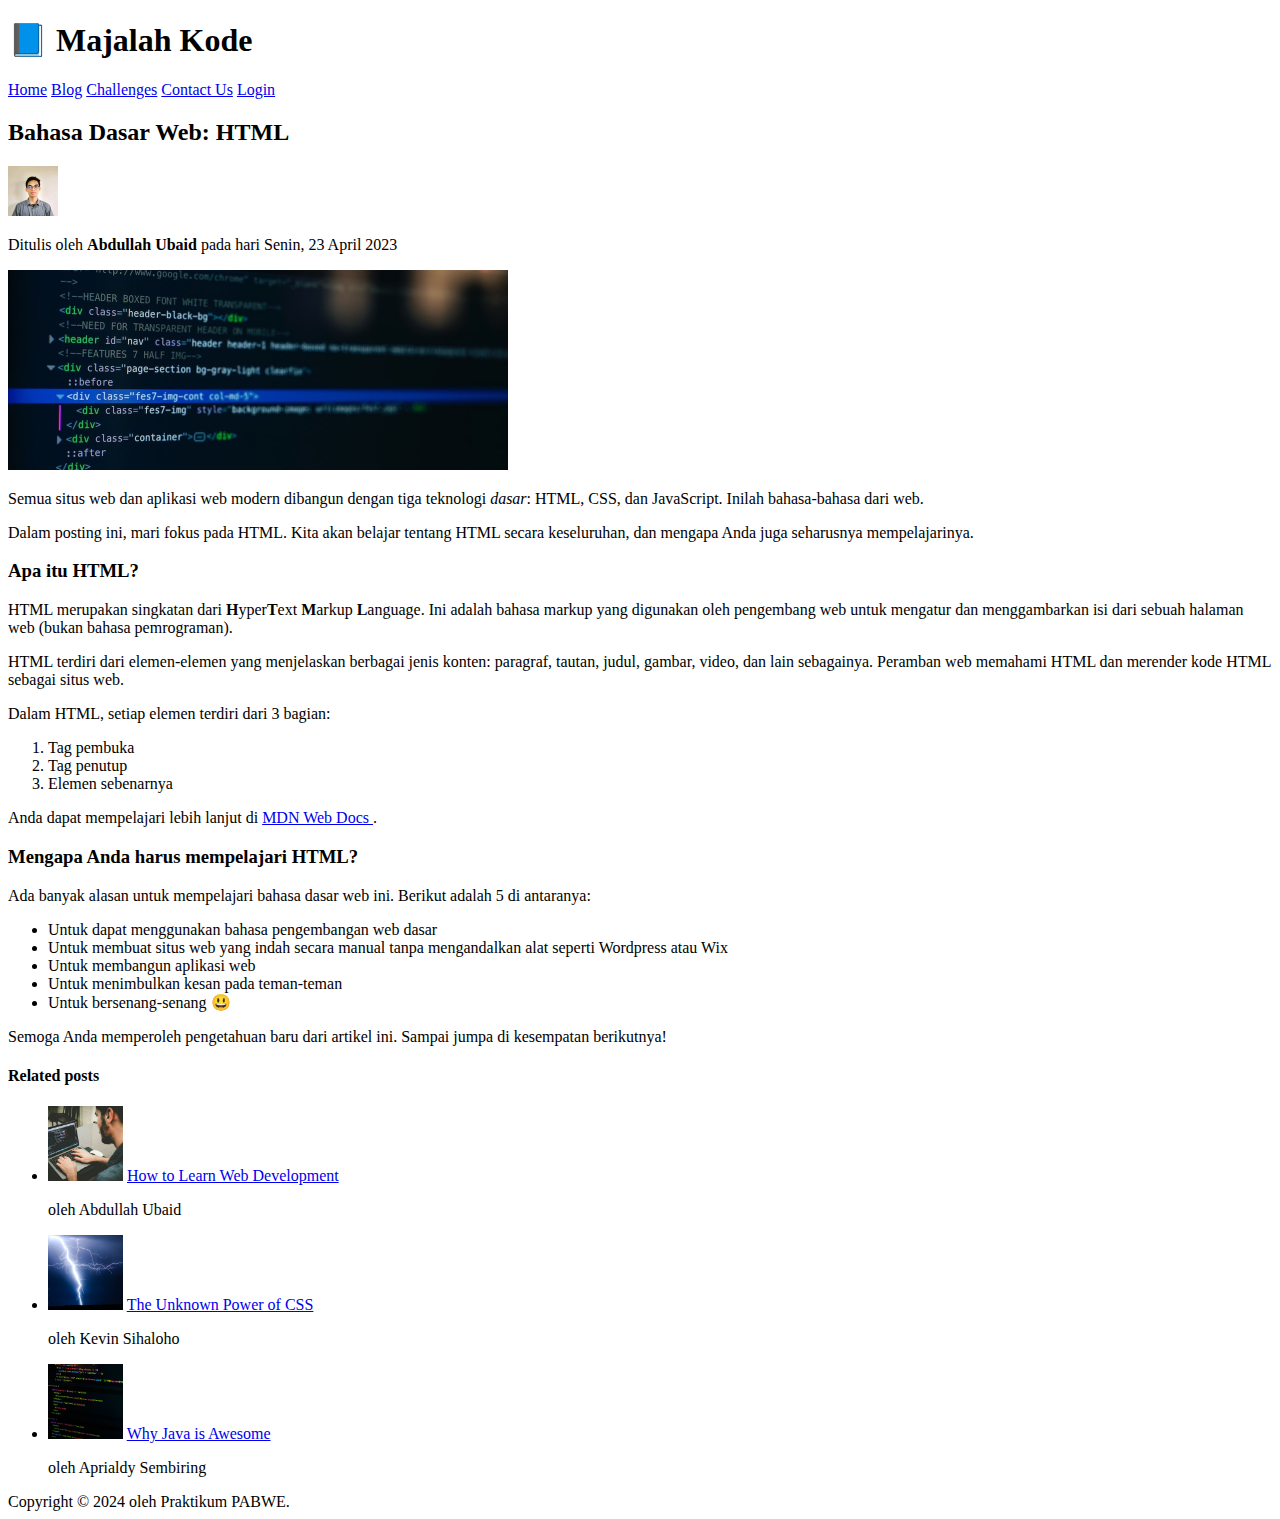
==== index.html @ 130d22da "Add files via upload" ====
<!DOCTYPE html>
<html lang="id">
  <head>
    <meta charset="UTF-8" />
    <title>Praktikum PABWE</title>
  </head>
  <body>
    <!-- Membuat artikel sederhana dengan HTML -->
    <header>
      <h1>&#128216; Majalah Kode</h1>

      <nav>
        <a href="index.html">Home</a>
        <a href="blog.html">Blog</a>
        <a href="challenges.html">Challenges</a>
        <a href="contact.html">Contact Us</a>
        <a href="login.html">Login</a>
      </nav>
    </header>

    <article>
      <header>
        <h2>Bahasa Dasar Web: HTML</h2>

        <img
          src="assets/img/abdullah.jpeg"
          alt="Photo profile"
          width="50"
          height="50"
        />

        <p>
          Ditulis oleh
          <strong>Abdullah Ubaid</strong>
          pada hari Senin, 23 April 2023
        </p>

        <img
          src="assets/img/post-img.jpg"
          alt="HTML code on a screen"
          width="500"
          height="200"
        />
      </header>

      <p>
        Semua situs web dan aplikasi web modern dibangun dengan tiga teknologi
        <em>dasar</em>: HTML, CSS, dan JavaScript. Inilah bahasa-bahasa dari
        web.
      </p>
      <p>
        Dalam posting ini, mari fokus pada HTML. Kita akan belajar tentang HTML
        secara keseluruhan, dan mengapa Anda juga seharusnya mempelajarinya.
      </p>

      <h3>Apa itu HTML?</h3>
      <p>
        HTML merupakan singkatan dari
        <strong>H</strong>yper<strong>T</strong>ext <strong>M</strong>arkup
        <strong>L</strong>anguage. Ini adalah bahasa markup yang digunakan oleh
        pengembang web untuk mengatur dan menggambarkan isi dari sebuah halaman
        web (bukan bahasa pemrograman).
      </p>
      <p>
        HTML terdiri dari elemen-elemen yang menjelaskan berbagai jenis konten:
        paragraf, tautan, judul, gambar, video, dan lain sebagainya. Peramban
        web memahami HTML dan merender kode HTML sebagai situs web.
      </p>
      <p>Dalam HTML, setiap elemen terdiri dari 3 bagian:</p>
      <ol>
        <li>Tag pembuka</li>
        <li>Tag penutup</li>
        <li>Elemen sebenarnya</li>
      </ol>

      <p>
        Anda dapat mempelajari lebih lanjut di
        <a
          href="https://developer.mozilla.org/en-US/docs/Web/HTML"
          target="_blank"
        >
          MDN Web Docs
        </a>
        .
      </p>

      <h3>Mengapa Anda harus mempelajari HTML?</h3>
      <p>
        Ada banyak alasan untuk mempelajari bahasa dasar web ini. Berikut adalah
        5 di antaranya:
      </p>
      <ul>
        <li>Untuk dapat menggunakan bahasa pengembangan web dasar</li>
        <li>
          Untuk membuat situs web yang indah secara manual tanpa mengandalkan
          alat seperti Wordpress atau Wix
        </li>
        <li>Untuk membangun aplikasi web</li>
        <li>Untuk menimbulkan kesan pada teman-teman</li>
        <li>Untuk bersenang-senang 😃</li>
      </ul>
      <p>
        Semoga Anda memperoleh pengetahuan baru dari artikel ini. Sampai jumpa
        di kesempatan berikutnya!
      </p>
    </article>
    <aside>
      <h4>Related posts</h4>
      <ul>
        <li>
          <img src="assets/img/related-1.jpg" width="75px" height="75px" />
          <a href="#">How to Learn Web Development</a>
          <p>oleh Abdullah Ubaid</p>
        </li>
        <li>
          <img src="assets/img/related-2.jpg" width="75px" height="75px" />
          <a href="#">The Unknown Power of CSS</a>
          <p>oleh Kevin Sihaloho</p>
        </li>
        <li>
          <img src="assets/img/related-3.jpg" width="75px" height="75px" />
          <a href="#">Why Java is Awesome</a>
          <p>oleh Aprialdy Sembiring</p>
        </li>
      </ul>
    </aside>
    <footer>Copyright &copy; 2024 oleh Praktikum PABWE.</footer>
  </body>
</html>
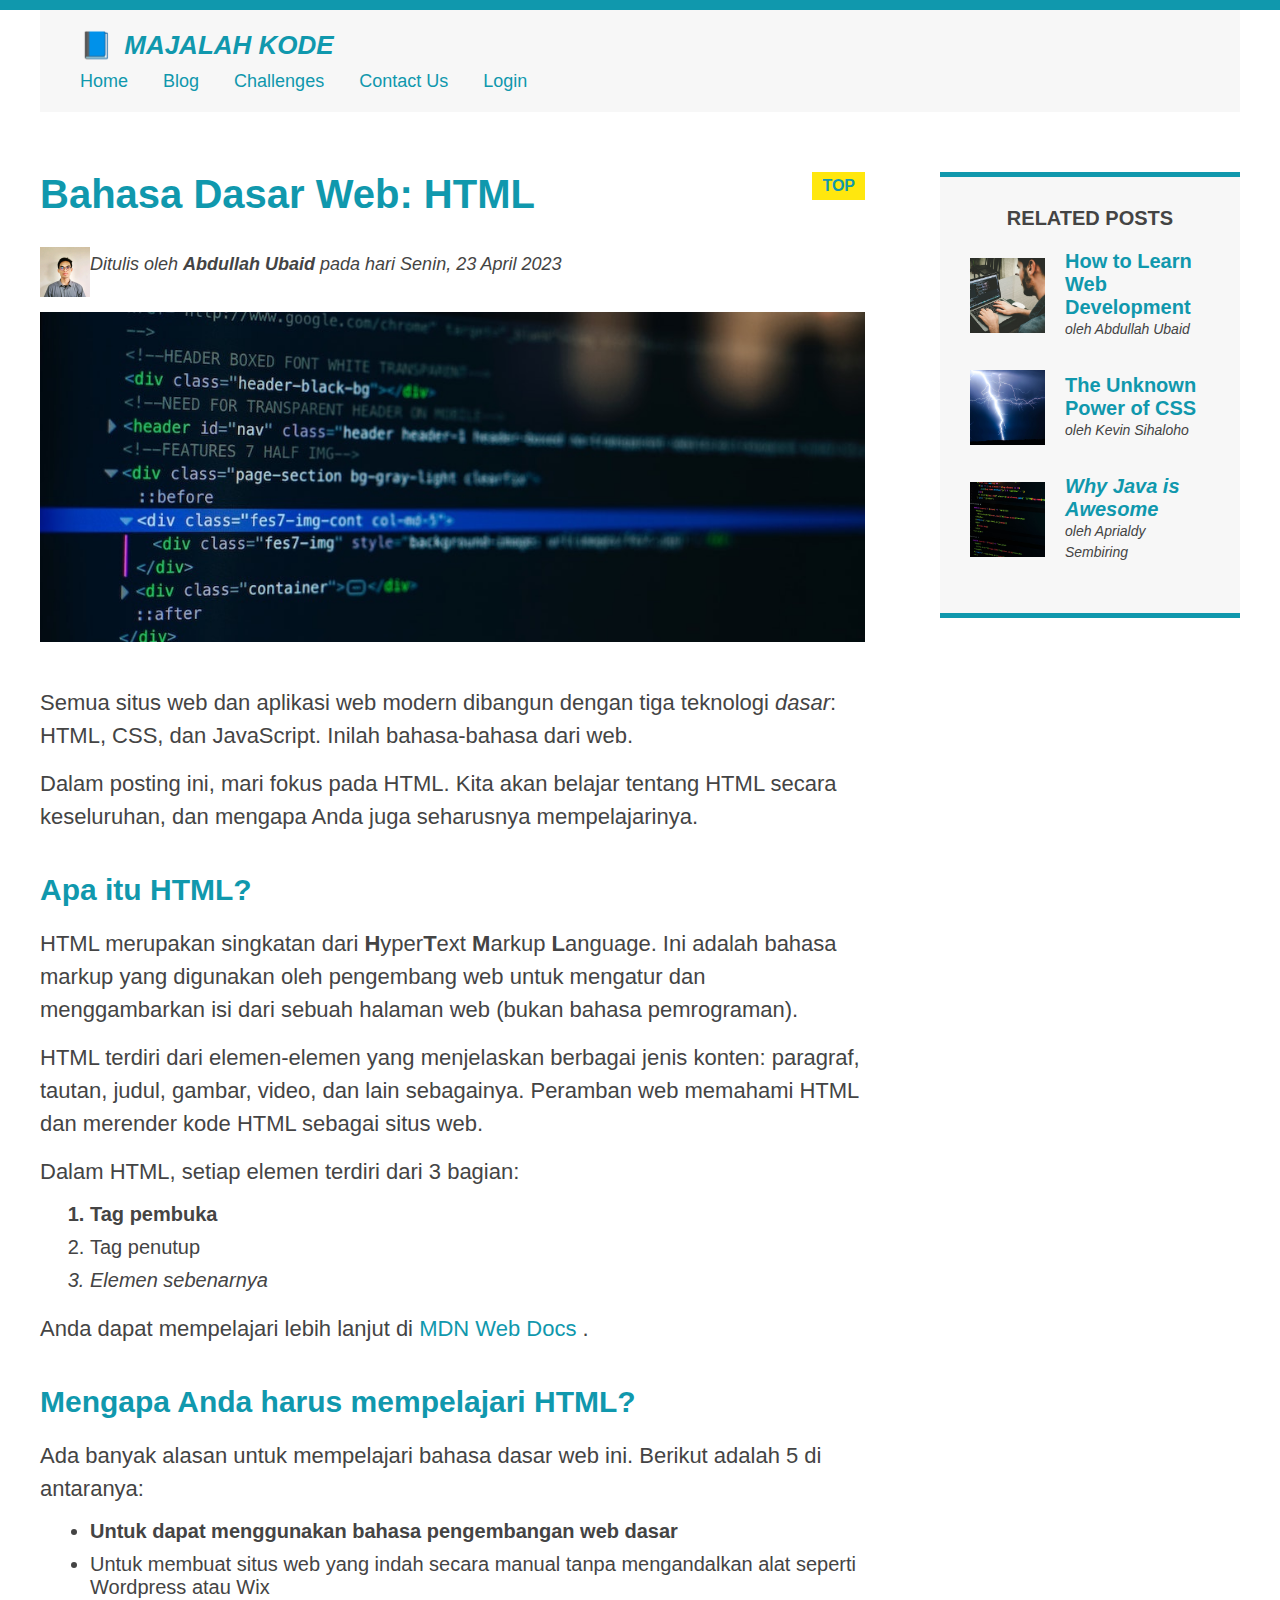
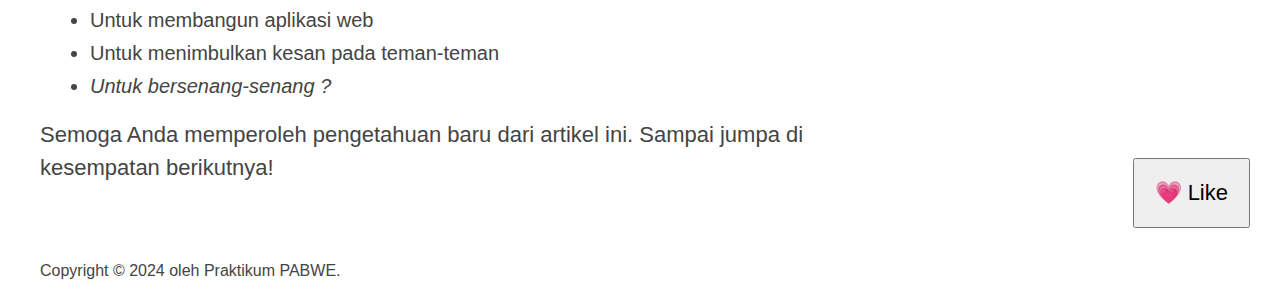
==== commit 3f3a2709: "Add files via upload" ====
--- a/index.html
+++ b/index.html
@@ -3,127 +3,169 @@
   <head>
     <meta charset="UTF-8" />
     <title>Praktikum PABWE</title>
+    <link rel="stylesheet" href="style.css" />
+    <link rel="stylesheet" href="layouts.css" />
   </head>
   <body>
     <!-- Membuat artikel sederhana dengan HTML -->
-    <header>
-      <h1>&#128216; Majalah Kode</h1>
+    <div class="container">
+      <header class="main-header clearfix">
+        <h1>&#128216; Majalah Kode</h1>
 
-      <nav>
-        <a href="index.html">Home</a>
-        <a href="blog.html">Blog</a>
-        <a href="challenges.html">Challenges</a>
-        <a href="contact.html">Contact Us</a>
-        <a href="login.html">Login</a>
-      </nav>
-    </header>
+        <nav>
+          <a href="index.html">Home</a>
+          <a href="blog.html">Blog</a>
+          <a href="challenges.html">Challenges</a>
+          <a href="contact.html">Contact Us</a>
+          <a href="login.html">Login</a>
+        </nav>
+      </header>
 
-    <article>
-      <header>
-        <h2>Bahasa Dasar Web: HTML</h2>
+      <!-- Hanya untuk flexbox -->
+      <!-- <div class="row"> -->
+      <article>
+        <header class="post-header">
+          <h2 class="top">Bahasa Dasar Web: HTML</h2>
 
-        <img
-          src="assets/img/abdullah.jpeg"
-          alt="Photo profile"
-          width="50"
-          height="50"
-        />
+          <div class="author-box">
+            <img
+              src="assets/img/abdullah.jpeg"
+              alt="Photo profile"
+              width="50"
+              height="50"
+            />
+
+            <p id="author">
+              Ditulis oleh
+              <strong>Abdullah Ubaid</strong>
+              pada hari Senin, 23 April 2023
+            </p>
+          </div>
+
+          <img
+            src="assets/img/post-img.jpg"
+            alt="HTML code on a screen"
+            width="500"
+            height="200"
+            class="post-img"
+          />
+        </header>
 
         <p>
-          Ditulis oleh
-          <strong>Abdullah Ubaid</strong>
-          pada hari Senin, 23 April 2023
+          Semua situs web dan aplikasi web modern dibangun dengan tiga teknologi
+          <em>dasar</em>: HTML, CSS, dan JavaScript. Inilah bahasa-bahasa dari
+          web.
+        </p>
+        <p>
+          Dalam posting ini, mari fokus pada HTML. Kita akan belajar tentang
+          HTML secara keseluruhan, dan mengapa Anda juga seharusnya
+          mempelajarinya.
         </p>
 
-        <img
-          src="assets/img/post-img.jpg"
-          alt="HTML code on a screen"
-          width="500"
-          height="200"
-        />
-      </header>
+        <h3>Apa itu HTML?</h3>
+        <p>
+          HTML merupakan singkatan dari
+          <strong>H</strong>yper<strong>T</strong>ext <strong>M</strong>arkup
+          <strong>L</strong>anguage. Ini adalah bahasa markup yang digunakan
+          oleh pengembang web untuk mengatur dan menggambarkan isi dari sebuah
+          halaman web (bukan bahasa pemrograman).
+        </p>
+        <p>
+          HTML terdiri dari elemen-elemen yang menjelaskan berbagai jenis
+          konten: paragraf, tautan, judul, gambar, video, dan lain sebagainya.
+          Peramban web memahami HTML dan merender kode HTML sebagai situs web.
+        </p>
+        <p>Dalam HTML, setiap elemen terdiri dari 3 bagian:</p>
+        <ol>
+          <li>Tag pembuka</li>
+          <li>Tag penutup</li>
+          <li>Elemen sebenarnya</li>
+        </ol>
 
-      <p>
-        Semua situs web dan aplikasi web modern dibangun dengan tiga teknologi
-        <em>dasar</em>: HTML, CSS, dan JavaScript. Inilah bahasa-bahasa dari
-        web.
-      </p>
-      <p>
-        Dalam posting ini, mari fokus pada HTML. Kita akan belajar tentang HTML
-        secara keseluruhan, dan mengapa Anda juga seharusnya mempelajarinya.
-      </p>
+        <p>
+          Anda dapat mempelajari lebih lanjut di
+          <a
+            href="https://developer.mozilla.org/en-US/docs/Web/HTML"
+            target="_blank"
+          >
+            MDN Web Docs
+          </a>
+          .
+        </p>
 
-      <h3>Apa itu HTML?</h3>
-      <p>
-        HTML merupakan singkatan dari
-        <strong>H</strong>yper<strong>T</strong>ext <strong>M</strong>arkup
-        <strong>L</strong>anguage. Ini adalah bahasa markup yang digunakan oleh
-        pengembang web untuk mengatur dan menggambarkan isi dari sebuah halaman
-        web (bukan bahasa pemrograman).
-      </p>
-      <p>
-        HTML terdiri dari elemen-elemen yang menjelaskan berbagai jenis konten:
-        paragraf, tautan, judul, gambar, video, dan lain sebagainya. Peramban
-        web memahami HTML dan merender kode HTML sebagai situs web.
-      </p>
-      <p>Dalam HTML, setiap elemen terdiri dari 3 bagian:</p>
-      <ol>
-        <li>Tag pembuka</li>
-        <li>Tag penutup</li>
-        <li>Elemen sebenarnya</li>
-      </ol>
+        <h3>Mengapa Anda harus mempelajari HTML?</h3>
+        <p>
+          Ada banyak alasan untuk mempelajari bahasa dasar web ini. Berikut
+          adalah 5 di antaranya:
+        </p>
+        <ul>
+          <li>Untuk dapat menggunakan bahasa pengembangan web dasar</li>
+          <li>
+            Untuk membuat situs web yang indah secara manual tanpa mengandalkan
+            alat seperti Wordpress atau Wix
+          </li>
+          <li>Untuk membangun aplikasi web</li>
+          <li>Untuk menimbulkan kesan pada teman-teman</li>
+          <li>Untuk bersenang-senang ?</li>
+        </ul>
+        <p>
+          Semoga Anda memperoleh pengetahuan baru dari artikel ini. Sampai jumpa
+          di kesempatan berikutnya!
+        </p>
+      </article>
 
-      <p>
-        Anda dapat mempelajari lebih lanjut di
-        <a
-          href="https://developer.mozilla.org/en-US/docs/Web/HTML"
-          target="_blank"
-        >
-          MDN Web Docs
-        </a>
-        .
-      </p>
+      <aside>
+        <h4>Related posts</h4>
+        <ul class="related">
+          <li class="related-post">
+            <img
+              src="assets/img/related-1.jpg"
+              alt="Person Programming"
+              width="75"
+              height="75"
+            />
+            <div>
+              <a href="#" class="related-link">How to Learn Web Development</a>
+              <p class="related-author">oleh Abdullah Ubaid</p>
+            </div>
+          </li>
+          <li class="related-post">
+            <img
+              src="assets/img/related-2.jpg"
+              alt="Lighting"
+              width="75"
+              height="75"
+            />
+            <div>
+              <a href="#" class="related-link">The Unknown Power of CSS</a>
+              <p class="related-author">oleh Kevin Sihaloho</p>
+            </div>
+          </li>
+          <li class="related-post">
+            <img
+              src="assets/img/related-3.jpg"
+              alt="JavaScript code on a screen"
+              width="75"
+              height="75"
+            />
+            <div>
+              <a href="#" class="related-link">Why Java is Awesome</a>
+              <p class="related-author">oleh Aprialdy Sembiring</p>
+            </div>
+          </li>
+        </ul>
+      </aside>
+      <!-- </div> -->
 
-      <h3>Mengapa Anda harus mempelajari HTML?</h3>
-      <p>
-        Ada banyak alasan untuk mempelajari bahasa dasar web ini. Berikut adalah
-        5 di antaranya:
-      </p>
-      <ul>
-        <li>Untuk dapat menggunakan bahasa pengembangan web dasar</li>
-        <li>
-          Untuk membuat situs web yang indah secara manual tanpa mengandalkan
-          alat seperti Wordpress atau Wix
-        </li>
-        <li>Untuk membangun aplikasi web</li>
-        <li>Untuk menimbulkan kesan pada teman-teman</li>
-        <li>Untuk bersenang-senang 😃</li>
-      </ul>
-      <p>
-        Semoga Anda memperoleh pengetahuan baru dari artikel ini. Sampai jumpa
-        di kesempatan berikutnya!
-      </p>
-    </article>
-    <aside>
-      <h4>Related posts</h4>
-      <ul>
-        <li>
-          <img src="assets/img/related-1.jpg" width="75px" height="75px" />
-          <a href="#">How to Learn Web Development</a>
-          <p>oleh Abdullah Ubaid</p>
-        </li>
-        <li>
-          <img src="assets/img/related-2.jpg" width="75px" height="75px" />
-          <a href="#">The Unknown Power of CSS</a>
-          <p>oleh Kevin Sihaloho</p>
-        </li>
-        <li>
-          <img src="assets/img/related-3.jpg" width="75px" height="75px" />
-          <a href="#">Why Java is Awesome</a>
-          <p>oleh Aprialdy Sembiring</p>
-        </li>
-      </ul>
-    </aside>
-    <footer>Copyright &copy; 2024 oleh Praktikum PABWE.</footer>
+      <footer>
+        <p id="copyright" class="copyright text">
+          Copyright &copy; 2024 oleh Praktikum PABWE.
+        </p>
+      </footer>
+
+      <button class="btn-absolute">
+        <span style="color: tomato">&#128151;</span> Like
+      </button>
+    </div>
   </body>
 </html>
--- a/style.css
+++ b/style.css
@@ -0,0 +1,201 @@
+* {
+  margin: 0;
+  padding: 0;
+  box-sizing: border-box;
+}
+
+body {
+  color: #444444;
+  font-family: sans-serif;
+  border-top: 10px solid #1098ad;
+  position: relative;
+}
+
+.container {
+  width: 1200px;
+  margin: 0 auto;
+}
+
+.main-header {
+  background-color: #f7f7f7;
+  padding: 20px 40px;
+  margin-bottom: 60px;
+}
+
+nav {
+  font-size: 18px;
+}
+
+article {
+  margin-bottom: 60px;
+}
+
+.post-header {
+  margin-bottom: 40px;
+}
+
+aside {
+  background-color: #f7f7f7;
+  border-top: 5px solid #1098ad;
+  border-bottom: 5px solid #1098ad;
+  padding: 50px 0;
+  margin: 0 auto;
+  margin-bottom: 50px;
+  width: 500px;
+}
+
+h1,
+h2,
+h3 {
+  color: #1098ad;
+}
+
+h1 {
+  font-size: 26px;
+  text-transform: uppercase;
+  font-style: italic;
+}
+
+h2 {
+  font-size: 40px;
+  margin-bottom: 30px;
+}
+
+h3 {
+  font-size: 30px;
+  margin-bottom: 20px;
+  margin-top: 40px;
+}
+
+h4 {
+  font-size: 20px;
+  text-transform: uppercase;
+  text-align: center;
+  margin-bottom: 20px;
+}
+
+p {
+  font-size: 22px;
+  line-height: 1.5;
+  margin-bottom: 15px;
+}
+
+ul,
+ol {
+  margin-left: 50px;
+  margin-bottom: 20px;
+}
+
+li {
+  font-size: 20px;
+  margin-bottom: 10px;
+}
+
+li:last-child {
+  margin-bottom: 0px;
+}
+
+#author {
+  font-style: italic;
+  font-size: 18px;
+}
+
+#copyright {
+  font-size: 16px;
+}
+
+.related-author {
+  font-size: 18px;
+  font-weight: bold;
+}
+
+.related {
+  list-style: none;
+}
+
+.main-header {
+  background-color: #f7f7f7;
+}
+
+aside {
+  background-color: #f7f7f7;
+  border-top: 5px solid #1098ad;
+  border-bottom: 5px solid #1098ad;
+}
+
+li:first-child {
+  font-weight: bold;
+}
+
+li:last-child {
+  font-style: italic;
+}
+
+/* Styling links */
+a:link {
+  color: #1098ad;
+  text-decoration: none;
+}
+
+a:visited {
+  color: #1098ad;
+}
+
+a:hover {
+  color: orangered;
+  font-weight: bold;
+  text-decoration: underline dotted orangered;
+}
+
+a:active {
+  background-color: gainsboro;
+  font-style: italic;
+}
+
+.post-img {
+  width: 100%;
+  height: auto;
+}
+
+nav a:link {
+  margin: 10px 30px 0 0;
+  display: inline-block;
+}
+
+nav a:link:last-child {
+  margin-right: 0;
+}
+
+.btn-absolute {
+  font-size: 22px;
+  padding: 20px;
+  cursor: pointer;
+  position: absolute;
+  bottom: 70px;
+  right: 0px;
+}
+
+.position-relative {
+  position: relative;
+}
+
+h1::first-letter {
+  font-style: normal;
+  margin-right: 5px;
+}
+
+.top {
+  position: relative;
+}
+
+.top::after {
+  content: "TOP";
+  background-color: #ffe70e;
+  font-size: 16px;
+  font-weight: bold;
+  display: inline-block;
+  padding: 5px 10px;
+  position: absolute;
+  top: 0px;
+  right: 0px;
+}
--- a/layouts.css
+++ b/layouts.css
@@ -0,0 +1,119 @@
+/* Flexbox */
+/* .main-header {
+  display: flex;
+  align-items: center;
+  justify-content: space-between;
+}
+
+.row {
+  display: flex;
+  align-items: flex-start;
+  gap: 75px;
+  margin-bottom: 60px;
+}
+
+aside {
+  flex: 1;
+  margin-bottom: 0;
+}
+*/
+
+.author-box {
+  display: flex;
+  align-items: center;
+  margin-bottom: 15px;
+}
+
+.author {
+  margin-bottom: 0;
+  margin-left: 15px;
+}
+
+.related-post {
+  display: flex;
+  align-items: center;
+  gap: 20px;
+  margin-bottom: 30px;
+}
+
+.related-link {
+  font-weight: bold;
+}
+
+.related-link::link {
+  font-size: 17px;
+  font-weight: bold;
+  font-style: normal;
+  margin-bottom: 5px;
+  display: block;
+}
+
+.related-author {
+  margin-bottom: 0;
+  font-size: 14px;
+  font-weight: normal;
+  font-style: italic;
+}
+
+aside {
+  width: 300px;
+  padding-top: 30px;
+}
+
+.related {
+  margin: 0;
+  padding-right: 30px;
+  padding-left: 30px;
+}
+
+/* CSS Grid Layout */
+.container {
+  display: grid;
+  grid-template-columns: 1fr 300px;
+  column-gap: 75px;
+  row-gap: 60px;
+  align-items: start;
+}
+
+.main-header {
+  margin-bottom: 0;
+
+  /* grid-column: 1 / span 2; */
+  grid-column: 1 / -1;
+}
+
+article {
+  margin-bottom: 0;
+}
+
+footer {
+  grid-column: 1/ -1;
+}
+
+/* CSS Grid Layout */
+.container {
+  display: grid;
+  grid-template-columns: 1fr 300px;
+  column-gap: 75px;
+  row-gap: 60px;
+  align-items: start;
+}
+
+.main-header {
+  margin-bottom: 0;
+
+  /* grid-column: 1 / span 2; */
+  grid-column: 1 / -1;
+}
+
+article {
+  margin-bottom: 0;
+}
+
+footer {
+  grid-column: 1/ -1;
+}
+
+.btn-absolute {
+  right: 30px;
+}
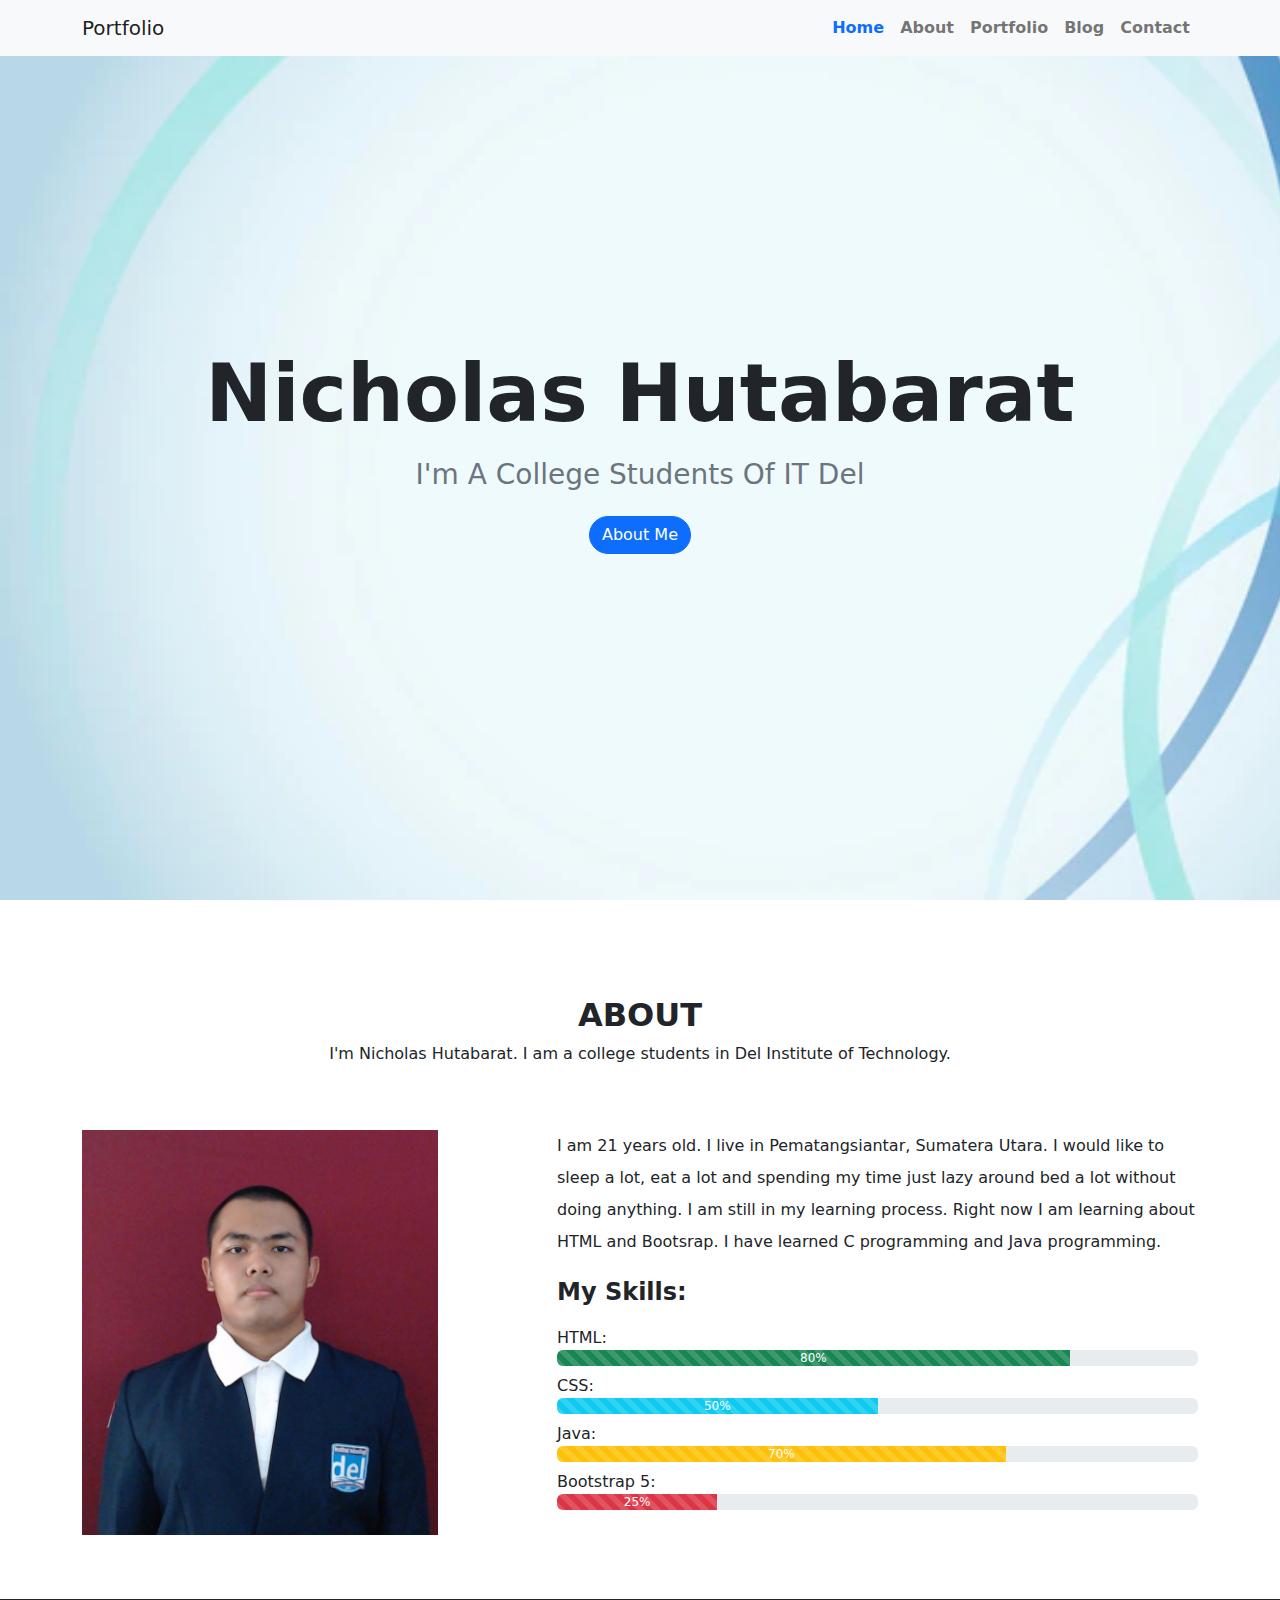
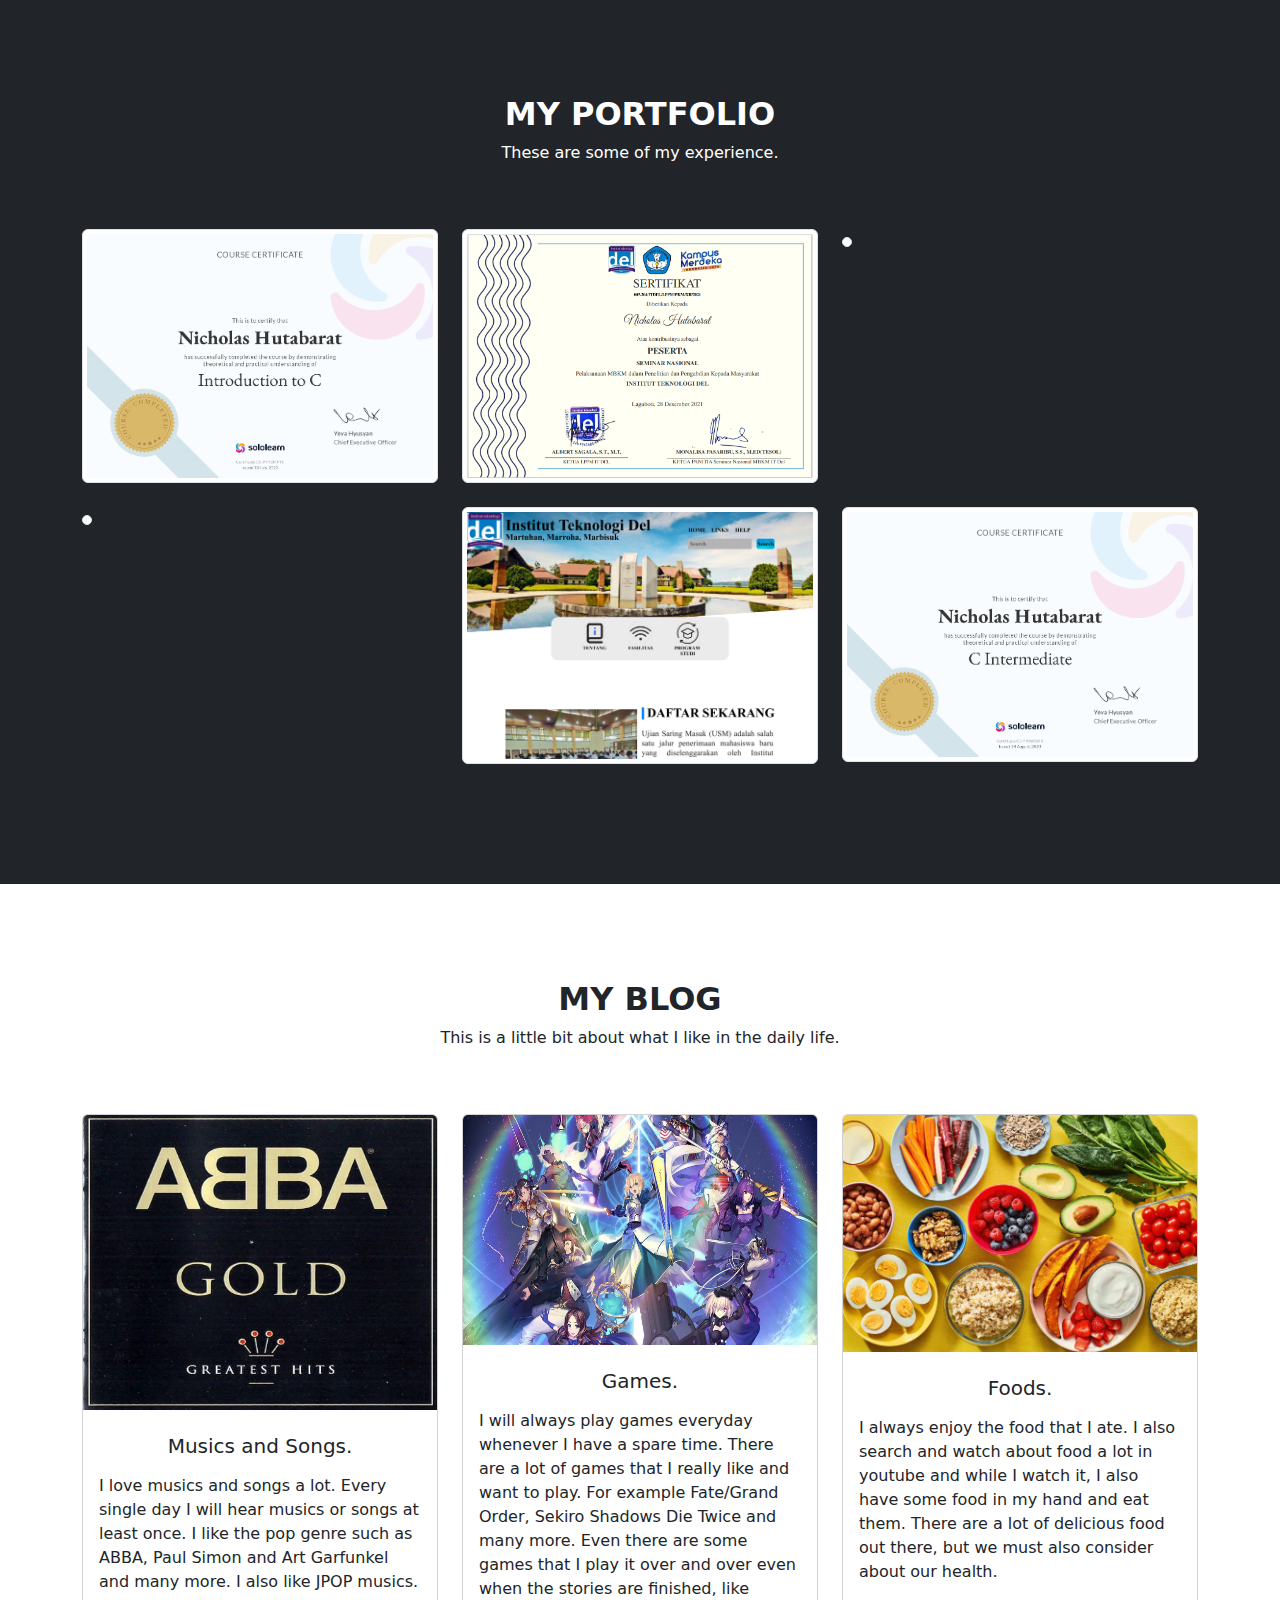
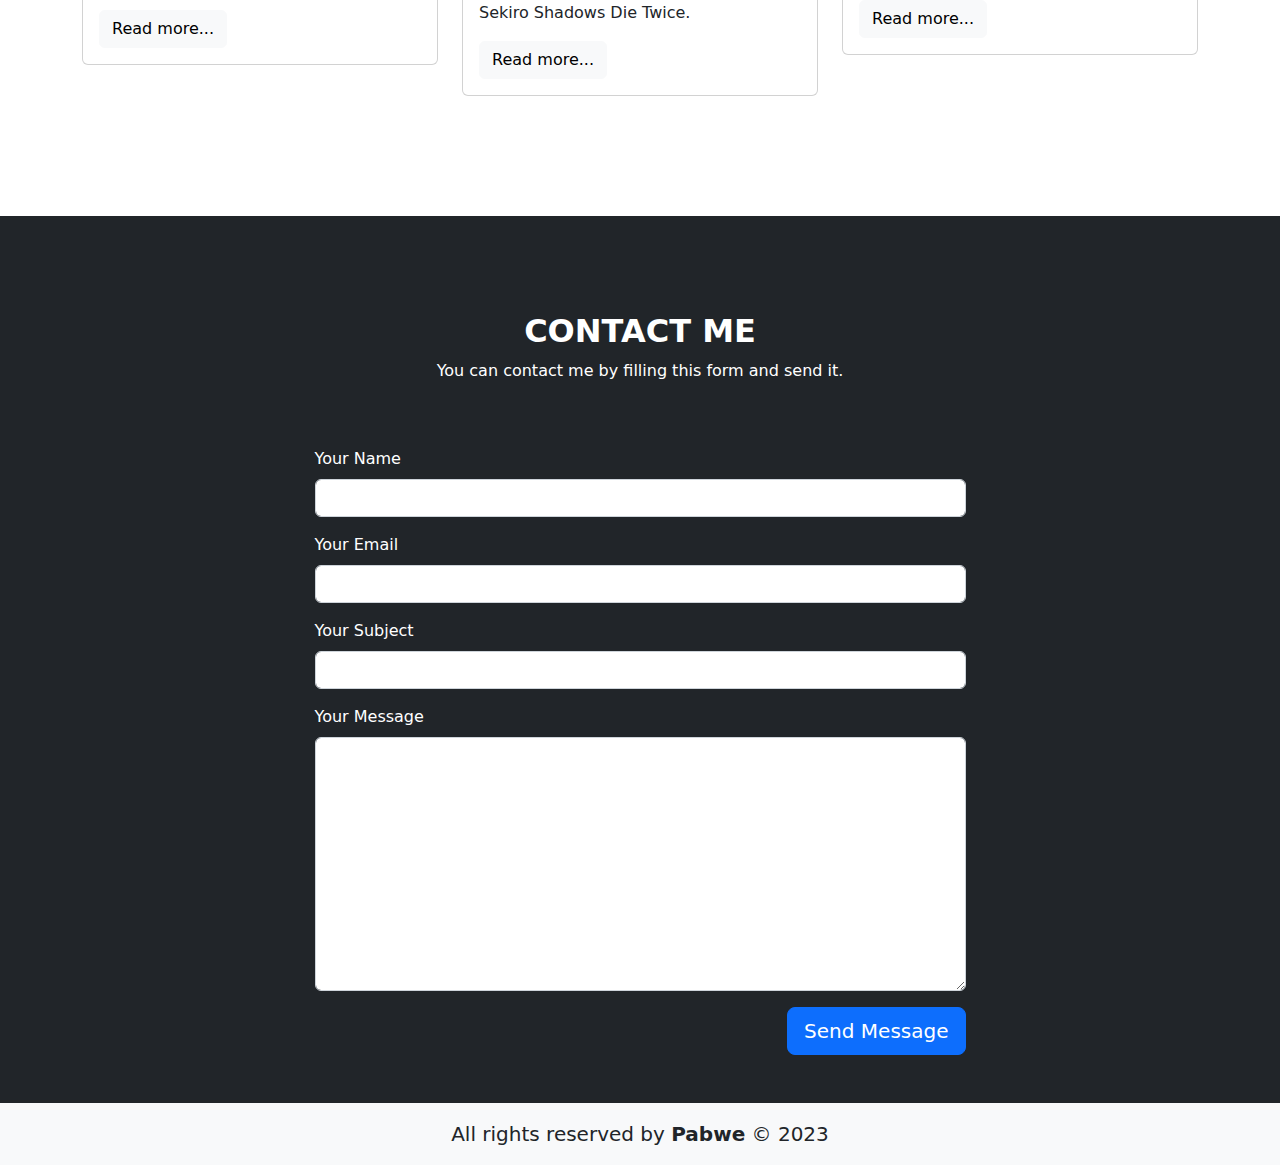
==== commit adfd935f: "Add files via upload" ====
--- a/index.html
+++ b/index.html
@@ -1,171 +1,312 @@
 <!DOCTYPE html>
-<html lang="id">
+<html lang="en">
   <head>
     <meta charset="UTF-8" />
-    <title>Praktikum PABWE</title>
-    <link rel="stylesheet" href="style.css" />
-    <link rel="stylesheet" href="layouts.css" />
+    <meta http-equiv="X-UA-Compatible" content="IE=edge" />
+    <meta name="viewport" content="width=device-width, initial-scale=1.0" />
+    <title>Simple Portfolio</title>
+
+    <link
+      rel="stylesheet"
+      href="assets/vendor/bootstrap-5.2.3-dist/css/bootstrap.min.css"
+    />
+    <style>
+      .nav-link.active {
+        color: #0d6efd !important;
+      }
+    </style>
   </head>
-  <body>
-    <!-- Membuat artikel sederhana dengan HTML -->
-    <div class="container">
-      <header class="main-header clearfix">
-        <h1>&#128216; Majalah Kode</h1>
-
-        <nav>
-          <a href="index.html">Home</a>
-          <a href="blog.html">Blog</a>
-          <a href="challenges.html">Challenges</a>
-          <a href="contact.html">Contact Us</a>
-          <a href="login.html">Login</a>
-        </nav>
-      </header>
-
-      <!-- Hanya untuk flexbox -->
-      <!-- <div class="row"> -->
-      <article>
-        <header class="post-header">
-          <h2 class="top">Bahasa Dasar Web: HTML</h2>
-
-          <div class="author-box">
-            <img
-              src="assets/img/abdullah.jpeg"
-              alt="Photo profile"
-              width="50"
-              height="50"
-            />
-
-            <p id="author">
-              Ditulis oleh
-              <strong>Abdullah Ubaid</strong>
-              pada hari Senin, 23 April 2023
-            </p>
-          </div>
-
-          <img
-            src="assets/img/post-img.jpg"
-            alt="HTML code on a screen"
-            width="500"
-            height="200"
-            class="post-img"
-          />
-        </header>
-
+  <body data-bs-spy="scroll" data-bs-target="#nav-scroll">
+    <nav
+      class="navbar navbar-expand-md navbar-light bg-light fixed-top"
+      id="nav-scroll"
+    >
+      <div class="container">
+        <a href="#" class="navbar-brand">Portfolio</a>
+        <button
+          class="navbar-toggler"
+          data-bs-toggle="collapse"
+          data-bs-target="#navbarMenu"
+        >
+          <span class="navbar-toggler-icon"></span>
+        </button>
+        <div class="collapse navbar-collapse" id="navbarMenu">
+          <ul class="navbar-nav ms-auto fw-bold">
+            <li class="nav-item">
+              <a href="#home" class="nav-link">Home</a>
+            </li>
+            <li class="nav-item">
+              <a href="#about" class="nav-link">About</a>
+            </li>
+            <li class="nav-item">
+              <a href="#portfolio" class="nav-link">Portfolio</a>
+            </li>
+            <li class="nav-item">
+              <a href="#blog" class="nav-link">Blog</a>
+            </li>
+            <li class="nav-item">
+              <a href="#contact" class="nav-link">Contact</a>
+            </li>
+          </ul>
+        </div>
+      </div>
+    </nav>
+
+    <section
+      id="home"
+      class="d-flex min-vh-100 flex-column justify-content-center align-items-center"
+      style="background-image: url('assets/img/BG.jpg'); background-size: cover"
+    >
+      <h1 class="fw-bolder display-1 mb-3">Nicholas Hutabarat</h1>
+      <h6 class="fs-3 text-secondary text-capitalize mb-4">
+        I'm a college students of IT Del
+      </h6>
+      <a href="#" class="btn btn-primary rounded-pill">About Me</a>
+    </section>
+
+    <section id="about" class="container py-5">
+      <div class="text-center py-5">
+        <h2 class="fw-bolder text-uppercase">about</h2>
         <p>
-          Semua situs web dan aplikasi web modern dibangun dengan tiga teknologi
-          <em>dasar</em>: HTML, CSS, dan JavaScript. Inilah bahasa-bahasa dari
-          web.
+          I'm Nicholas Hutabarat. I am a college students in Del Institute of
+          Technology.
         </p>
-        <p>
-          Dalam posting ini, mari fokus pada HTML. Kita akan belajar tentang
-          HTML secara keseluruhan, dan mengapa Anda juga seharusnya
-          mempelajarinya.
+      </div>
+      <div class="row">
+        <div class="col-md-4 mb-3">
+          <img src="assets/img/35.jpg" alt="" class="img-fluid" />
+        </div>
+        <div class="col-md-7 offset-lg-1">
+          <p class="lh-lg">
+            I am 21 years old. I live in Pematangsiantar, Sumatera Utara. I
+            would like to sleep a lot, eat a lot and spending my time just lazy
+            around bed a lot without doing anything. I am still in my learning
+            process. Right now I am learning about HTML and Bootsrap. I have
+            learned C programming and Java programming.
+          </p>
+          <p class="fw-bold fs-4">My Skills:</p>
+          <div class="mb-2">
+            <p class="m-0">HTML:</p>
+            <div class="progress">
+              <div
+                class="progress-bar progress-bar-striped bg-success"
+                style="width: 80%"
+              >
+                80%
+              </div>
+            </div>
+          </div>
+          <div class="mb-2">
+            <p class="m-0">CSS:</p>
+            <div class="progress">
+              <div
+                class="progress-bar progress-bar-striped bg-info"
+                style="width: 50%"
+              >
+                50%
+              </div>
+            </div>
+          </div>
+          <div class="mb-2">
+            <p class="m-0">Java:</p>
+            <div class="progress">
+              <div
+                class="progress-bar progress-bar-striped bg-warning"
+                style="width: 70%"
+              >
+                70%
+              </div>
+            </div>
+          </div>
+          <div class="mb-2">
+            <p class="m-0">Bootstrap 5:</p>
+            <div class="progress">
+              <div
+                class="progress-bar progress-bar-striped bg-danger"
+                style="width: 25%"
+              >
+                25%
+              </div>
+            </div>
+          </div>
+        </div>
+      </div>
+    </section>
+
+    <section id="portfolio" class="bg-dark py-5">
+      <div class="container">
+        <div class="text-center py-5 text-white">
+          <h2 class="fw-bolder text-uppercase">My Portfolio</h2>
+          <p>These are some of my experience.</p>
+        </div>
+        <div class="row pb-5">
+          <div class="col-md-6 col-lg-4 mb-4">
+            <img
+              src="assets/img/c-intro.png"
+              alt=""
+              class="img-fluid img-thumbnail"
+            />
+          </div>
+          <div class="col-md-6 col-lg-4 mb-4">
+            <img
+              src="assets/img/sertifikat-seminar-nasional.png"
+              alt=""
+              class="img-fluid img-thumbnail"
+            />
+          </div>
+          <div class="col-md-6 col-lg-4 mb-4">
+            <img
+              src="assets/img/Peralatan - Nicholas Hutabarat.png"
+              alt=""
+              class="img-fluid img-thumbnail"
+            />
+          </div>
+          <div class="col-md-6 col-lg-4 mb-4">
+            <img
+              src="assets/img/PCA_NICOLAS.png"
+              alt=""
+              class="img-fluid img-thumbnail"
+            />
+          </div>
+          <div class="col-md-6 col-lg-4 mb-4">
+            <img
+              src="assets/img/IMK_NicholasHutabarat_Edit.png"
+              alt=""
+              class="img-fluid img-thumbnail"
+            />
+          </div>
+          <div class="col-md-6 col-lg-4 mb-4">
+            <img
+              src="assets/img/c-intermediate.png"
+              alt=""
+              class="img-fluid img-thumbnail"
+            />
+          </div>
+        </div>
+      </div>
+    </section>
+
+    <section id="blog" class="container py-5">
+      <div class="text-center py-5">
+        <h2 class="fw-bolder text-uppercase">My Blog</h2>
+        <p>This is a little bit about what I like in the daily life.</p>
+      </div>
+      <div class="row pb-5">
+        <div class="col-lg-4 col-md-6 mb-4">
+          <div class="card">
+            <img
+              src="assets/img/ABBA_Album.jpg"
+              height="295px"
+              width="240px"
+              alt=""
+              class="card-img-top"
+            />
+            <div class="card-body">
+              <h5 class="card-title text-center py-2">Musics and Songs.</h5>
+              <p class="card-text">
+                I love musics and songs a lot. Every single day I will hear
+                musics or songs at least once. I like the pop genre such as
+                ABBA, Paul Simon and Art Garfunkel and many more. I also like
+                JPOP musics.
+              </p>
+              <a href="#" class="btn btn-light">Read more...</a>
+            </div>
+          </div>
+        </div>
+        <div class="col-lg-4 col-md-6 mb-4">
+          <div class="card">
+            <img
+              src="assets/img/FGO-Cover.jpg"
+              height="230px"
+              width="240px"
+              alt=""
+              class="card-img-top"
+            />
+            <div class="card-body">
+              <h5 class="card-title text-center py-2">Games.</h5>
+              <p class="card-text">
+                I will always play games everyday whenever I have a spare time.
+                There are a lot of games that I really like and want to play.
+                For example Fate/Grand Order, Sekiro Shadows Die Twice and many
+                more. Even there are some games that I play it over and over
+                even when the stories are finished, like Sekiro Shadows Die
+                Twice.
+              </p>
+              <a href="#" class="btn btn-light">Read more...</a>
+            </div>
+          </div>
+        </div>
+        <div class="col-lg-4 col-md-6 mb-4">
+          <div class="card">
+            <img
+              src="assets/img/Healthy-food.jpg"
+              alt=""
+              class="card-img-top"
+            />
+            <div class="card-body">
+              <h5 class="card-title text-center py-2">Foods.</h5>
+              <p class="card-text">
+                I always enjoy the food that I ate. I also search and watch
+                about food a lot in youtube and while I watch it, I also have
+                some food in my hand and eat them. There are a lot of delicious
+                food out there, but we must also consider about our health.
+              </p>
+              <a href="#" class="btn btn-light">Read more...</a>
+            </div>
+          </div>
+        </div>
+      </div>
+    </section>
+
+    <section id="contact" class="bg-dark py-5">
+      <div class="container">
+        <div class="text-center py-5 text-white">
+          <h2 class="fw-bolder text-uppercase">Contact Me</h2>
+          <p>You can contact me by filling this form and send it.</p>
+        </div>
+        <div
+          class="col-11 col-sm-10 col-md-9 col-lg-8 col-xl-7 col-xxl-6 mx-auto"
+        >
+          <form action="" class="text-white">
+            <div class="mb-3">
+              <label for="name" class="form-label">Your Name</label>
+              <input type="text" class="form-control" />
+            </div>
+            <div class="mb-3">
+              <label for="email" class="form-label"> Your Email</label>
+              <input type="email" class="form-control" />
+            </div>
+            <div class="mb-3">
+              <label for="subject" class="form-label"> Your Subject</label>
+              <input type="text" class="form-control" />
+            </div>
+            <div class="mb-3">
+              <label for="message" class="form-label"> Your Message</label>
+              <textarea
+                name="message"
+                cols="30"
+                rows="10"
+                class="form-control"
+              ></textarea>
+            </div>
+            <div class="text-end">
+              <button type="submit" class="btn btn-primary btn-lg">
+                Send Message
+              </button>
+            </div>
+          </form>
+        </div>
+      </div>
+    </section>
+
+    <footer class="bg-light">
+      <div class="container text-center">
+        <p class="mb-0 py-3 fs-5">
+          All rights reserved by <strong>Pabwe</strong> &copy; 2023
         </p>
-
-        <h3>Apa itu HTML?</h3>
-        <p>
-          HTML merupakan singkatan dari
-          <strong>H</strong>yper<strong>T</strong>ext <strong>M</strong>arkup
-          <strong>L</strong>anguage. Ini adalah bahasa markup yang digunakan
-          oleh pengembang web untuk mengatur dan menggambarkan isi dari sebuah
-          halaman web (bukan bahasa pemrograman).
-        </p>
-        <p>
-          HTML terdiri dari elemen-elemen yang menjelaskan berbagai jenis
-          konten: paragraf, tautan, judul, gambar, video, dan lain sebagainya.
-          Peramban web memahami HTML dan merender kode HTML sebagai situs web.
-        </p>
-        <p>Dalam HTML, setiap elemen terdiri dari 3 bagian:</p>
-        <ol>
-          <li>Tag pembuka</li>
-          <li>Tag penutup</li>
-          <li>Elemen sebenarnya</li>
-        </ol>
-
-        <p>
-          Anda dapat mempelajari lebih lanjut di
-          <a
-            href="https://developer.mozilla.org/en-US/docs/Web/HTML"
-            target="_blank"
-          >
-            MDN Web Docs
-          </a>
-          .
-        </p>
-
-        <h3>Mengapa Anda harus mempelajari HTML?</h3>
-        <p>
-          Ada banyak alasan untuk mempelajari bahasa dasar web ini. Berikut
-          adalah 5 di antaranya:
-        </p>
-        <ul>
-          <li>Untuk dapat menggunakan bahasa pengembangan web dasar</li>
-          <li>
-            Untuk membuat situs web yang indah secara manual tanpa mengandalkan
-            alat seperti Wordpress atau Wix
-          </li>
-          <li>Untuk membangun aplikasi web</li>
-          <li>Untuk menimbulkan kesan pada teman-teman</li>
-          <li>Untuk bersenang-senang ?</li>
-        </ul>
-        <p>
-          Semoga Anda memperoleh pengetahuan baru dari artikel ini. Sampai jumpa
-          di kesempatan berikutnya!
-        </p>
-      </article>
-
-      <aside>
-        <h4>Related posts</h4>
-        <ul class="related">
-          <li class="related-post">
-            <img
-              src="assets/img/related-1.jpg"
-              alt="Person Programming"
-              width="75"
-              height="75"
-            />
-            <div>
-              <a href="#" class="related-link">How to Learn Web Development</a>
-              <p class="related-author">oleh Abdullah Ubaid</p>
-            </div>
-          </li>
-          <li class="related-post">
-            <img
-              src="assets/img/related-2.jpg"
-              alt="Lighting"
-              width="75"
-              height="75"
-            />
-            <div>
-              <a href="#" class="related-link">The Unknown Power of CSS</a>
-              <p class="related-author">oleh Kevin Sihaloho</p>
-            </div>
-          </li>
-          <li class="related-post">
-            <img
-              src="assets/img/related-3.jpg"
-              alt="JavaScript code on a screen"
-              width="75"
-              height="75"
-            />
-            <div>
-              <a href="#" class="related-link">Why Java is Awesome</a>
-              <p class="related-author">oleh Aprialdy Sembiring</p>
-            </div>
-          </li>
-        </ul>
-      </aside>
-      <!-- </div> -->
-
-      <footer>
-        <p id="copyright" class="copyright text">
-          Copyright &copy; 2024 oleh Praktikum PABWE.
-        </p>
-      </footer>
-
-      <button class="btn-absolute">
-        <span style="color: tomato">&#128151;</span> Like
-      </button>
-    </div>
+      </div>
+    </footer>
+
+    <script src="assets/vendor/bootstrap-5.2.3-dist/js/bootstrap.bundle.min.js"></script>
   </body>
 </html>
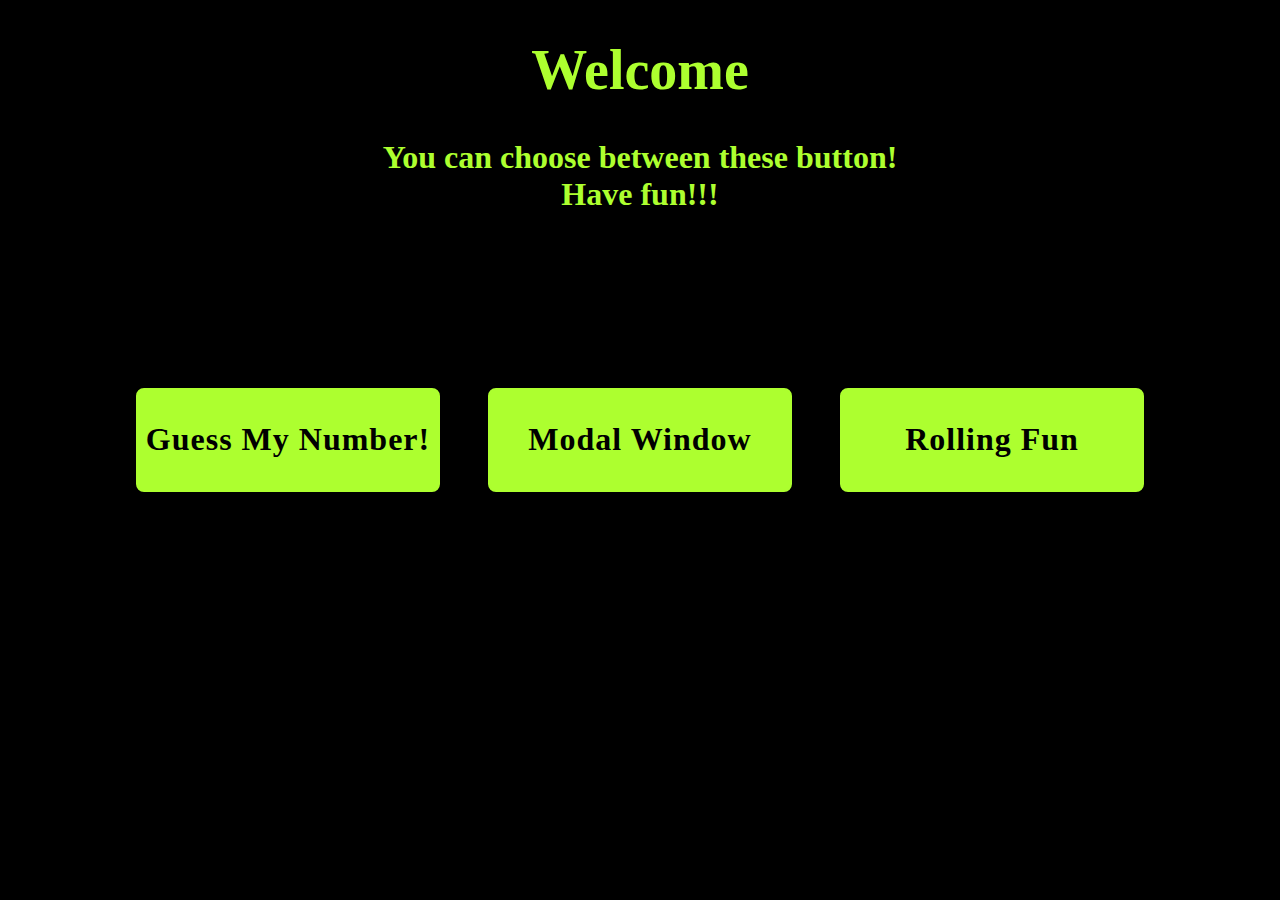
==== commit e1cb0b9c: "Add files via upload" ====
--- a/index.html
+++ b/index.html
@@ -1,312 +1,16 @@
 <!DOCTYPE html>
 <html lang="en">
   <head>
-    <meta charset="UTF-8" />
-    <meta http-equiv="X-UA-Compatible" content="IE=edge" />
-    <meta name="viewport" content="width=device-width, initial-scale=1.0" />
-    <title>Simple Portfolio</title>
-
-    <link
-      rel="stylesheet"
-      href="assets/vendor/bootstrap-5.2.3-dist/css/bootstrap.min.css"
-    />
-    <style>
-      .nav-link.active {
-        color: #0d6efd !important;
-      }
-    </style>
+    <title>Home</title>
+    <link rel="stylesheet" href="style.css" />
   </head>
-  <body data-bs-spy="scroll" data-bs-target="#nav-scroll">
-    <nav
-      class="navbar navbar-expand-md navbar-light bg-light fixed-top"
-      id="nav-scroll"
-    >
-      <div class="container">
-        <a href="#" class="navbar-brand">Portfolio</a>
-        <button
-          class="navbar-toggler"
-          data-bs-toggle="collapse"
-          data-bs-target="#navbarMenu"
-        >
-          <span class="navbar-toggler-icon"></span>
-        </button>
-        <div class="collapse navbar-collapse" id="navbarMenu">
-          <ul class="navbar-nav ms-auto fw-bold">
-            <li class="nav-item">
-              <a href="#home" class="nav-link">Home</a>
-            </li>
-            <li class="nav-item">
-              <a href="#about" class="nav-link">About</a>
-            </li>
-            <li class="nav-item">
-              <a href="#portfolio" class="nav-link">Portfolio</a>
-            </li>
-            <li class="nav-item">
-              <a href="#blog" class="nav-link">Blog</a>
-            </li>
-            <li class="nav-item">
-              <a href="#contact" class="nav-link">Contact</a>
-            </li>
-          </ul>
-        </div>
-      </div>
+  <body>
+    <h1>Welcome</h1>
+    <h2>You can choose between these button!<br />Have fun!!!</h2>
+    <nav class="navigation">
+      <a href="index4a.html">Guess My Number!</a>
+      <a href="index4b.html">Modal Window</a>
+      <a href="index4c.html">Rolling Fun</a>
     </nav>
-
-    <section
-      id="home"
-      class="d-flex min-vh-100 flex-column justify-content-center align-items-center"
-      style="background-image: url('assets/img/BG.jpg'); background-size: cover"
-    >
-      <h1 class="fw-bolder display-1 mb-3">Nicholas Hutabarat</h1>
-      <h6 class="fs-3 text-secondary text-capitalize mb-4">
-        I'm a college students of IT Del
-      </h6>
-      <a href="#" class="btn btn-primary rounded-pill">About Me</a>
-    </section>
-
-    <section id="about" class="container py-5">
-      <div class="text-center py-5">
-        <h2 class="fw-bolder text-uppercase">about</h2>
-        <p>
-          I'm Nicholas Hutabarat. I am a college students in Del Institute of
-          Technology.
-        </p>
-      </div>
-      <div class="row">
-        <div class="col-md-4 mb-3">
-          <img src="assets/img/35.jpg" alt="" class="img-fluid" />
-        </div>
-        <div class="col-md-7 offset-lg-1">
-          <p class="lh-lg">
-            I am 21 years old. I live in Pematangsiantar, Sumatera Utara. I
-            would like to sleep a lot, eat a lot and spending my time just lazy
-            around bed a lot without doing anything. I am still in my learning
-            process. Right now I am learning about HTML and Bootsrap. I have
-            learned C programming and Java programming.
-          </p>
-          <p class="fw-bold fs-4">My Skills:</p>
-          <div class="mb-2">
-            <p class="m-0">HTML:</p>
-            <div class="progress">
-              <div
-                class="progress-bar progress-bar-striped bg-success"
-                style="width: 80%"
-              >
-                80%
-              </div>
-            </div>
-          </div>
-          <div class="mb-2">
-            <p class="m-0">CSS:</p>
-            <div class="progress">
-              <div
-                class="progress-bar progress-bar-striped bg-info"
-                style="width: 50%"
-              >
-                50%
-              </div>
-            </div>
-          </div>
-          <div class="mb-2">
-            <p class="m-0">Java:</p>
-            <div class="progress">
-              <div
-                class="progress-bar progress-bar-striped bg-warning"
-                style="width: 70%"
-              >
-                70%
-              </div>
-            </div>
-          </div>
-          <div class="mb-2">
-            <p class="m-0">Bootstrap 5:</p>
-            <div class="progress">
-              <div
-                class="progress-bar progress-bar-striped bg-danger"
-                style="width: 25%"
-              >
-                25%
-              </div>
-            </div>
-          </div>
-        </div>
-      </div>
-    </section>
-
-    <section id="portfolio" class="bg-dark py-5">
-      <div class="container">
-        <div class="text-center py-5 text-white">
-          <h2 class="fw-bolder text-uppercase">My Portfolio</h2>
-          <p>These are some of my experience.</p>
-        </div>
-        <div class="row pb-5">
-          <div class="col-md-6 col-lg-4 mb-4">
-            <img
-              src="assets/img/c-intro.png"
-              alt=""
-              class="img-fluid img-thumbnail"
-            />
-          </div>
-          <div class="col-md-6 col-lg-4 mb-4">
-            <img
-              src="assets/img/sertifikat-seminar-nasional.png"
-              alt=""
-              class="img-fluid img-thumbnail"
-            />
-          </div>
-          <div class="col-md-6 col-lg-4 mb-4">
-            <img
-              src="assets/img/Peralatan - Nicholas Hutabarat.png"
-              alt=""
-              class="img-fluid img-thumbnail"
-            />
-          </div>
-          <div class="col-md-6 col-lg-4 mb-4">
-            <img
-              src="assets/img/PCA_NICOLAS.png"
-              alt=""
-              class="img-fluid img-thumbnail"
-            />
-          </div>
-          <div class="col-md-6 col-lg-4 mb-4">
-            <img
-              src="assets/img/IMK_NicholasHutabarat_Edit.png"
-              alt=""
-              class="img-fluid img-thumbnail"
-            />
-          </div>
-          <div class="col-md-6 col-lg-4 mb-4">
-            <img
-              src="assets/img/c-intermediate.png"
-              alt=""
-              class="img-fluid img-thumbnail"
-            />
-          </div>
-        </div>
-      </div>
-    </section>
-
-    <section id="blog" class="container py-5">
-      <div class="text-center py-5">
-        <h2 class="fw-bolder text-uppercase">My Blog</h2>
-        <p>This is a little bit about what I like in the daily life.</p>
-      </div>
-      <div class="row pb-5">
-        <div class="col-lg-4 col-md-6 mb-4">
-          <div class="card">
-            <img
-              src="assets/img/ABBA_Album.jpg"
-              height="295px"
-              width="240px"
-              alt=""
-              class="card-img-top"
-            />
-            <div class="card-body">
-              <h5 class="card-title text-center py-2">Musics and Songs.</h5>
-              <p class="card-text">
-                I love musics and songs a lot. Every single day I will hear
-                musics or songs at least once. I like the pop genre such as
-                ABBA, Paul Simon and Art Garfunkel and many more. I also like
-                JPOP musics.
-              </p>
-              <a href="#" class="btn btn-light">Read more...</a>
-            </div>
-          </div>
-        </div>
-        <div class="col-lg-4 col-md-6 mb-4">
-          <div class="card">
-            <img
-              src="assets/img/FGO-Cover.jpg"
-              height="230px"
-              width="240px"
-              alt=""
-              class="card-img-top"
-            />
-            <div class="card-body">
-              <h5 class="card-title text-center py-2">Games.</h5>
-              <p class="card-text">
-                I will always play games everyday whenever I have a spare time.
-                There are a lot of games that I really like and want to play.
-                For example Fate/Grand Order, Sekiro Shadows Die Twice and many
-                more. Even there are some games that I play it over and over
-                even when the stories are finished, like Sekiro Shadows Die
-                Twice.
-              </p>
-              <a href="#" class="btn btn-light">Read more...</a>
-            </div>
-          </div>
-        </div>
-        <div class="col-lg-4 col-md-6 mb-4">
-          <div class="card">
-            <img
-              src="assets/img/Healthy-food.jpg"
-              alt=""
-              class="card-img-top"
-            />
-            <div class="card-body">
-              <h5 class="card-title text-center py-2">Foods.</h5>
-              <p class="card-text">
-                I always enjoy the food that I ate. I also search and watch
-                about food a lot in youtube and while I watch it, I also have
-                some food in my hand and eat them. There are a lot of delicious
-                food out there, but we must also consider about our health.
-              </p>
-              <a href="#" class="btn btn-light">Read more...</a>
-            </div>
-          </div>
-        </div>
-      </div>
-    </section>
-
-    <section id="contact" class="bg-dark py-5">
-      <div class="container">
-        <div class="text-center py-5 text-white">
-          <h2 class="fw-bolder text-uppercase">Contact Me</h2>
-          <p>You can contact me by filling this form and send it.</p>
-        </div>
-        <div
-          class="col-11 col-sm-10 col-md-9 col-lg-8 col-xl-7 col-xxl-6 mx-auto"
-        >
-          <form action="" class="text-white">
-            <div class="mb-3">
-              <label for="name" class="form-label">Your Name</label>
-              <input type="text" class="form-control" />
-            </div>
-            <div class="mb-3">
-              <label for="email" class="form-label"> Your Email</label>
-              <input type="email" class="form-control" />
-            </div>
-            <div class="mb-3">
-              <label for="subject" class="form-label"> Your Subject</label>
-              <input type="text" class="form-control" />
-            </div>
-            <div class="mb-3">
-              <label for="message" class="form-label"> Your Message</label>
-              <textarea
-                name="message"
-                cols="30"
-                rows="10"
-                class="form-control"
-              ></textarea>
-            </div>
-            <div class="text-end">
-              <button type="submit" class="btn btn-primary btn-lg">
-                Send Message
-              </button>
-            </div>
-          </form>
-        </div>
-      </div>
-    </section>
-
-    <footer class="bg-light">
-      <div class="container text-center">
-        <p class="mb-0 py-3 fs-5">
-          All rights reserved by <strong>Pabwe</strong> &copy; 2023
-        </p>
-      </div>
-    </footer>
-
-    <script src="assets/vendor/bootstrap-5.2.3-dist/js/bootstrap.bundle.min.js"></script>
   </body>
 </html>
--- a/style.css
+++ b/style.css
@@ -0,0 +1,46 @@
+body {
+  background: black;
+  padding: 0 10%;
+}
+
+h1 {
+  color: greenyellow;
+  background-color: transparent;
+  text-align: center;
+  font-size: 56px;
+  font-weight: 700;
+}
+
+h2 {
+  color: greenyellow;
+  text-align: center;
+  font-size: 32px;
+  font-weight: 700;
+}
+
+.navigation {
+  height: 400px;
+  background-color: transparent;
+  display: flex;
+  justify-content: space-between;
+  align-items: center;
+}
+
+.navigation a {
+  position: relative;
+  display: inline-flex;
+  justify-content: center;
+  align-items: center;
+  width: 300px;
+  height: 100px;
+  background: greenyellow;
+  border: 2px solid greenyellow;
+  border-radius: 8px;
+  font-size: 19px;
+  color: black;
+  text-decoration: none;
+  font-weight: 600;
+  letter-spacing: 1px;
+  text-align: center;
+  font-size: 32px;
+}
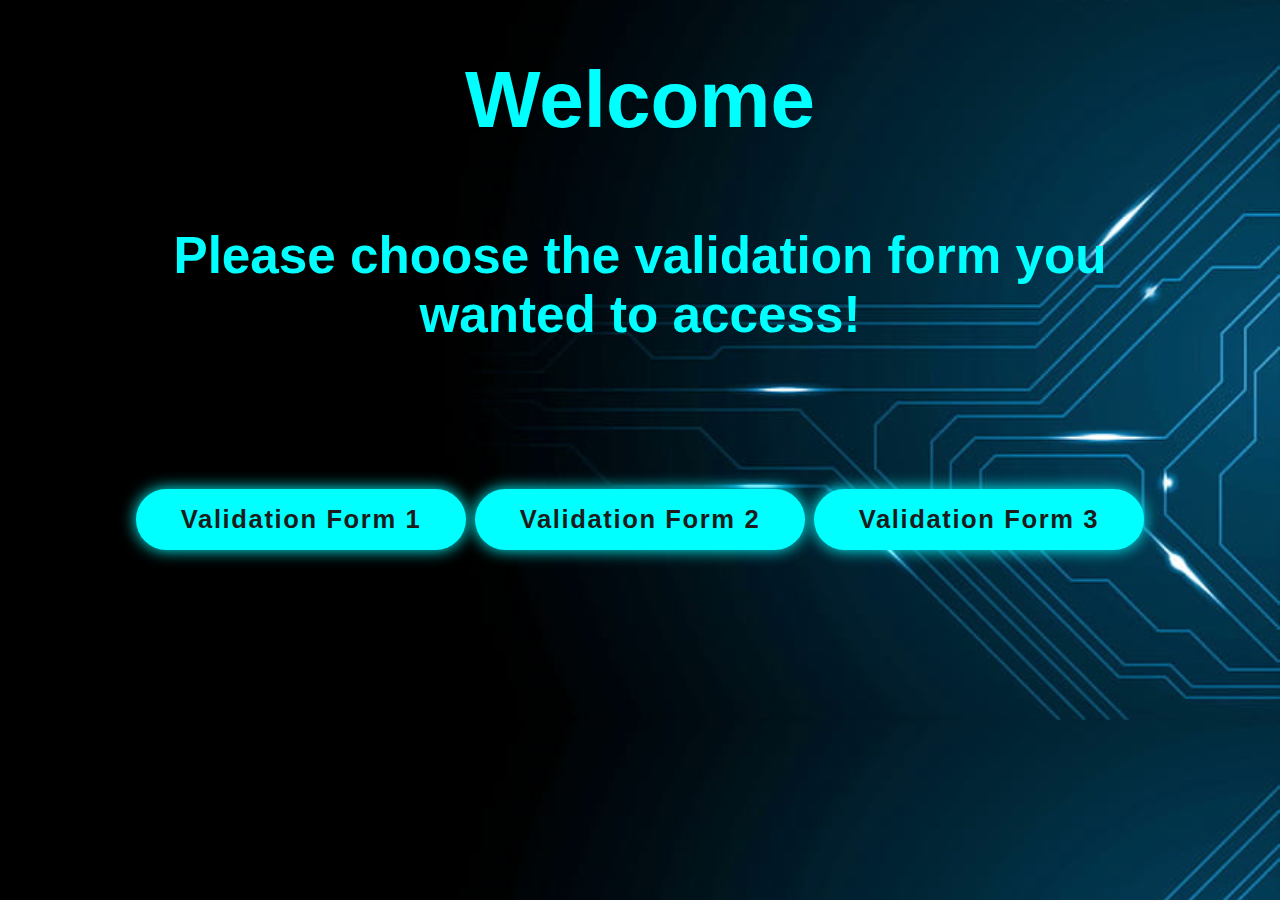
==== commit 38bd5860: "Add files via upload" ====
--- a/index.html
+++ b/index.html
@@ -1,16 +1,20 @@
 <!DOCTYPE html>
 <html lang="en">
   <head>
-    <title>Home</title>
+    <meta charset="UTF-8" />
+    <meta name="viewport" content="width=device-width, initial-scale=1.0" />
+    <title>Form Validasi</title>
+
     <link rel="stylesheet" href="style.css" />
   </head>
+
   <body>
     <h1>Welcome</h1>
-    <h2>You can choose between these button!<br />Have fun!!!</h2>
+    <h3>Please choose the validation form you wanted to access!</h3>
     <nav class="navigation">
-      <a href="index4a.html">Guess My Number!</a>
-      <a href="index4b.html">Modal Window</a>
-      <a href="index4c.html">Rolling Fun</a>
+      <a href="form1.html">Validation Form 1</a>
+      <a href="form2.html">Validation Form 2</a>
+      <a href="form3.html">Validation Form 3</a>
     </nav>
   </body>
 </html>
--- a/style.css
+++ b/style.css
@@ -1,46 +1,48 @@
+* {
+  font-family: sans-serif;
+  text-decoration: none;
+}
+
 body {
-  background: black;
+  background-image: url(assets/background-tech.jpg);
+  background-size: cover;
   padding: 0 10%;
 }
 
-h1 {
-  color: greenyellow;
-  background-color: transparent;
+h1,
+h3 {
+  color: aqua;
   text-align: center;
-  font-size: 56px;
-  font-weight: 700;
 }
 
-h2 {
-  color: greenyellow;
-  text-align: center;
-  font-size: 32px;
-  font-weight: 700;
+h1 {
+  font-size: 5rem;
+}
+
+h3 {
+  margin-top: 5rem;
+  font-size: 3.2rem;
 }
 
 .navigation {
-  height: 400px;
-  background-color: transparent;
+  align-items: center;
+  height: 250px;
   display: flex;
   justify-content: space-between;
-  align-items: center;
 }
 
 .navigation a {
   position: relative;
+  text-align: center;
+  justify-content: space-between;
+  align-items: center;
   display: inline-flex;
-  justify-content: center;
-  align-items: center;
-  width: 300px;
-  height: 100px;
-  background: greenyellow;
-  border: 2px solid greenyellow;
-  border-radius: 8px;
-  font-size: 19px;
-  color: black;
-  text-decoration: none;
+  padding: 1rem 2.8rem;
+  background: aqua;
+  border-radius: 4rem;
+  box-shadow: 0 0 1rem aqua;
+  font-size: 1.6rem;
+  color: #1c1c1c;
+  letter-spacing: 0.1rem;
   font-weight: 600;
-  letter-spacing: 1px;
-  text-align: center;
-  font-size: 32px;
 }
